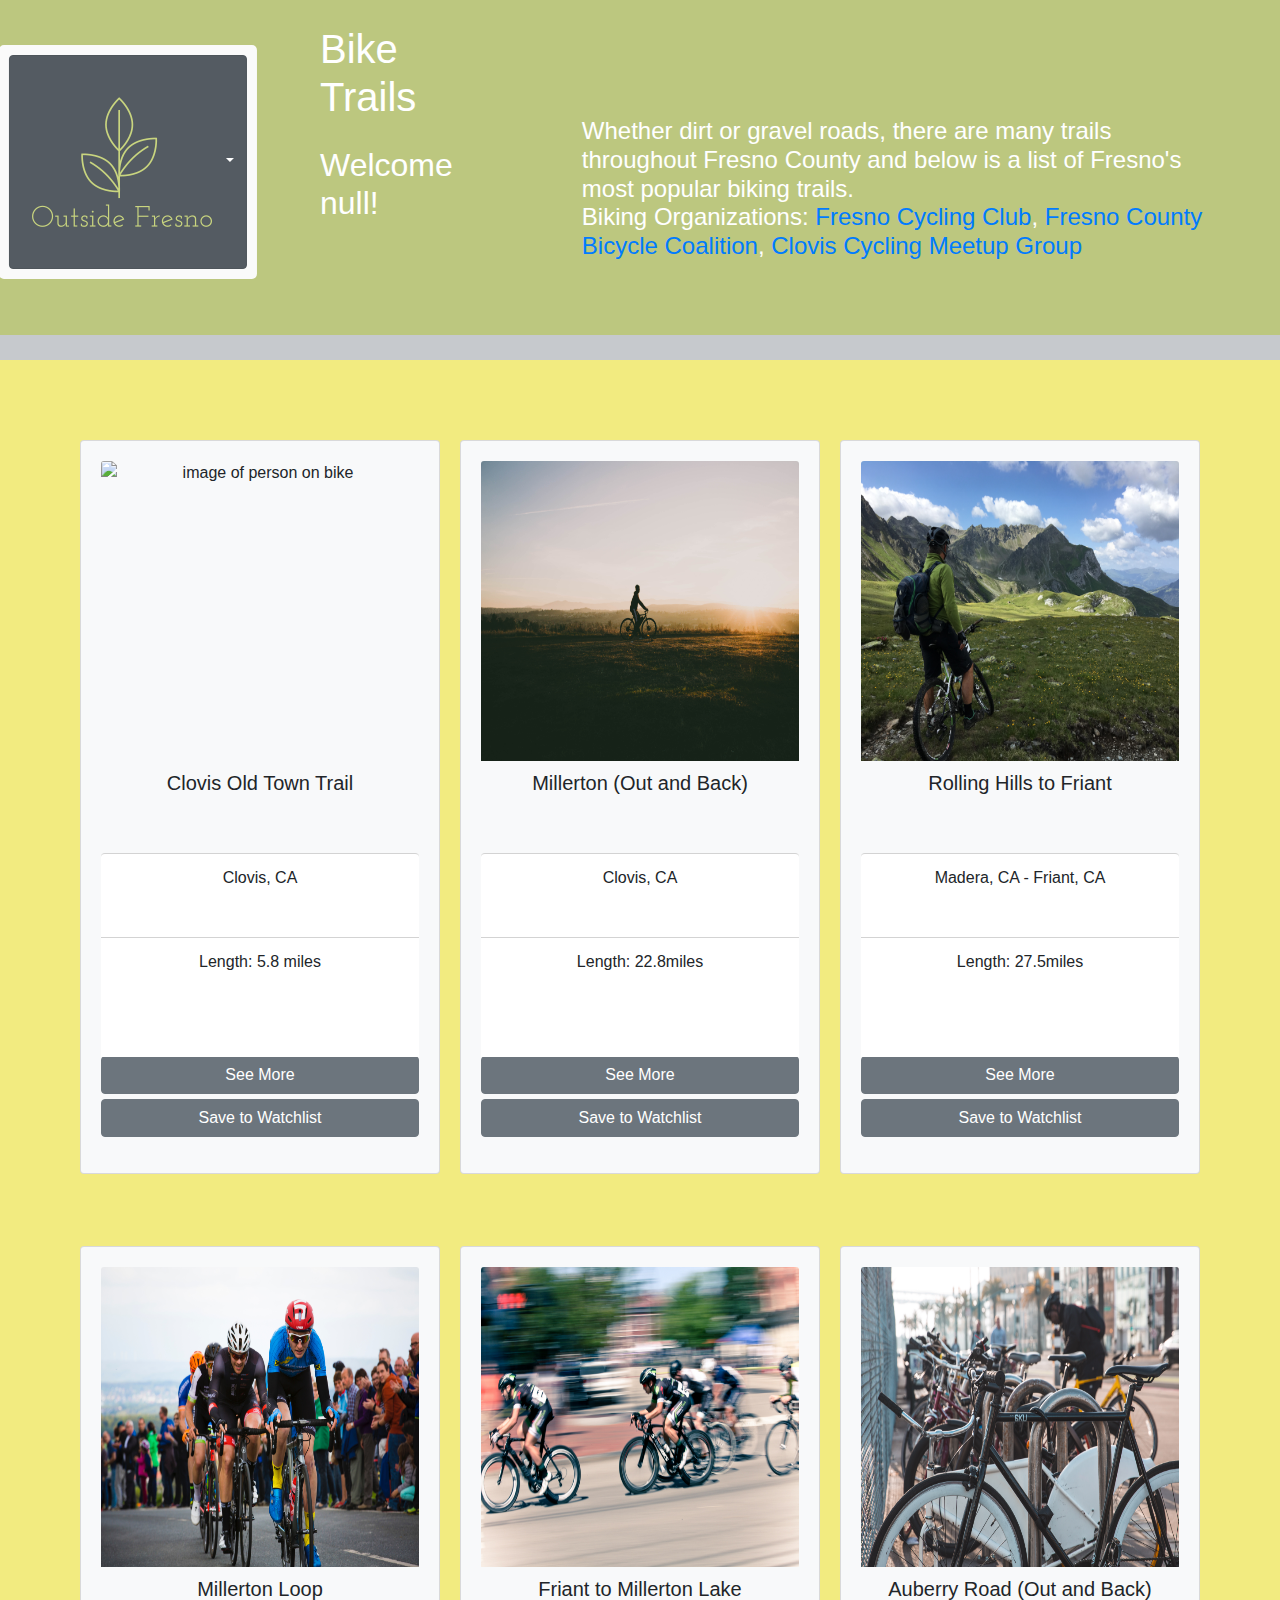
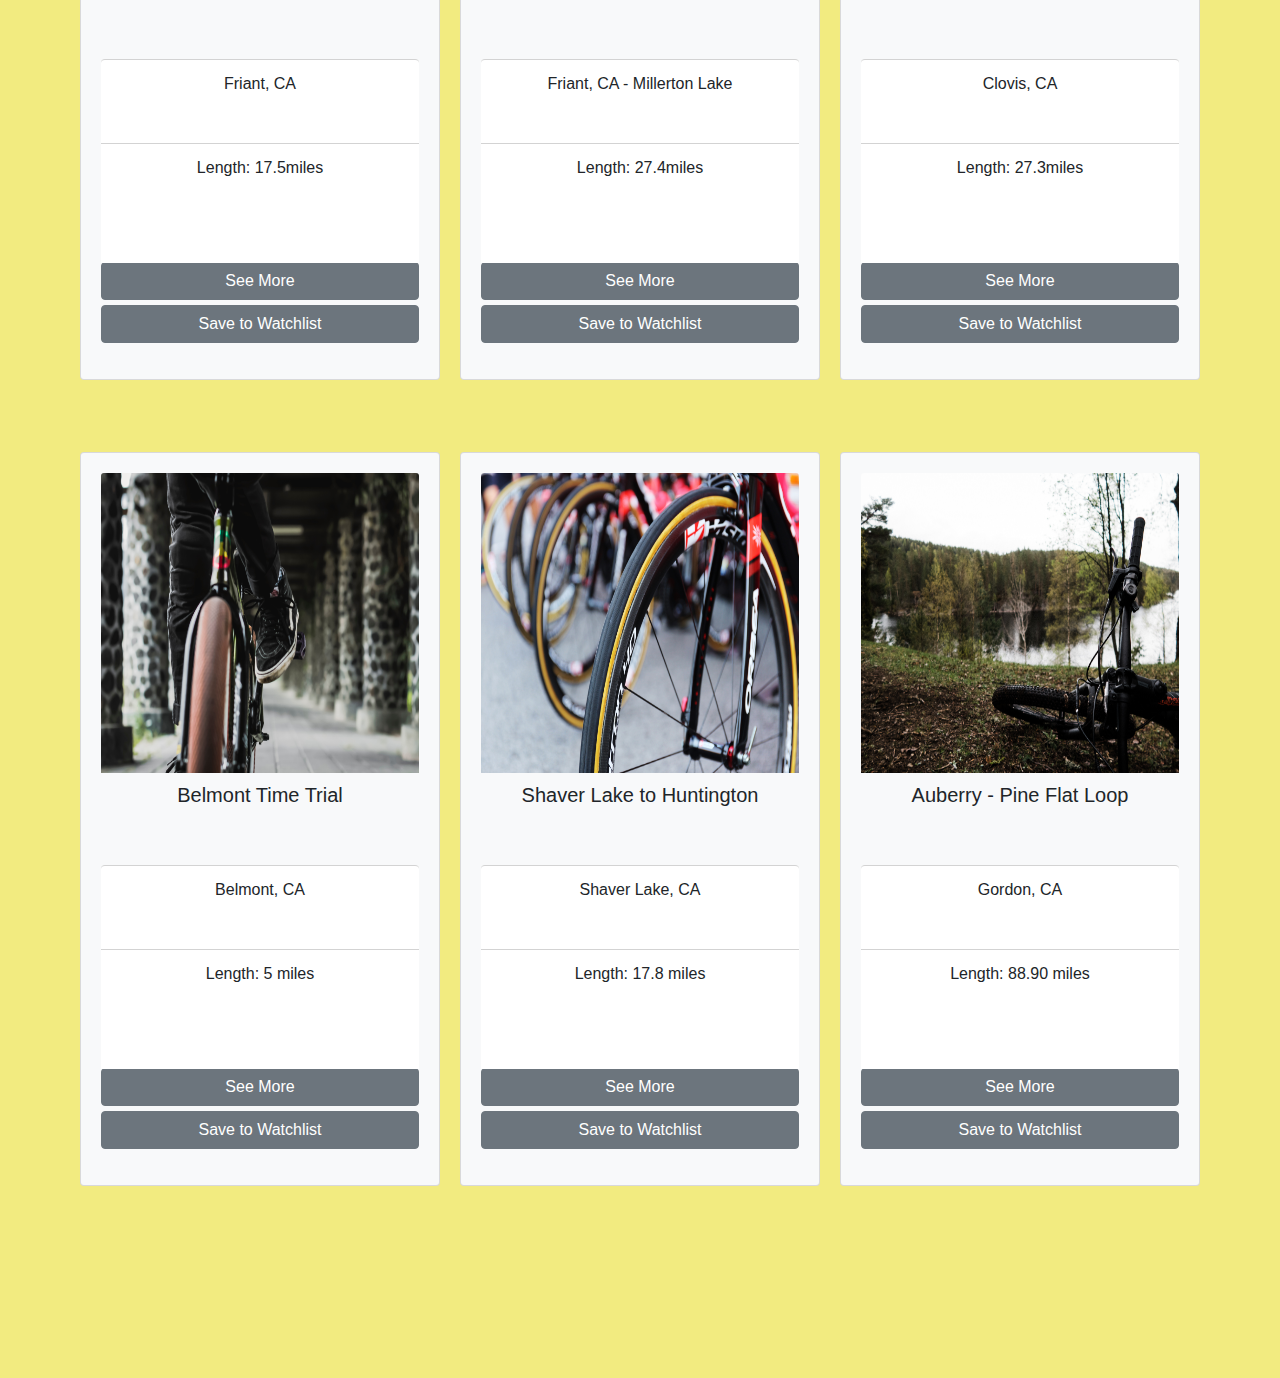
==== biking.html @ 77f6e18d "created save buttons and working on js to toggle saved" ====
<!DOCTYPE html>
<html lang="en">

<head>
    <meta charset="UTF-8">
    <meta name="viewport" content="width=device-width, initial-scale=1.0">
    <meta http-equiv="X-UA-Compatible" content="ie=edge">
    <link rel="stylesheet" href="https://stackpath.bootstrapcdn.com/bootstrap/4.3.1/css/bootstrap.min.css"
        integrity="sha384-ggOyR0iXCbMQv3Xipma34MD+dH/1fQ784/j6cY/iJTQUOhcWr7x9JvoRxT2MZw1T" crossorigin="anonymous">
    <link rel="stylesheet" href="css/biking.css">
    <link rel="stylesheet" href="js/biking.js">
    <script src="https://kit.fontawesome.com/888ccafea8.js"></script>
    <link rel="shortcut icon" href="img/favicon.ico" type="image/x-icon">

    <title>Bike Trails</title>
</head>

<body>

    <!-- START HEADER -->
    <header class="heading">
        <nav class="dropdown show">
            <a class="btn btn-secondary dropdown-toggle" onclick="openNav()" href="#" role="button"
                id="dropdownMenuLink" data-toggle="dropdown" aria-haspopup="true" aria-expanded="false"><img
                    src="img/logo.png" alt="logo"></a>
            <div class="dropdown-menu" aria-labelledby="dropdownMenuLink" class="overflow-auto">

                <!-- the following content is inside the dropdown menu,and will only show when the dropdown is open -->
                <div class="weather-container">
                    <!--this container holds the current weather api data-->
                    <h5>Current Weather</h5>
                    <img id="icon" alt="">
                    <p id="temp"></p>
                    <p id="weather"></p>
                </div>
                <a href="javascript:void(0)" id="close" class="closebtn" onclick="closeNav()">&times;</a>
                <a class="dropdown-item" href="index.html" target="_blank"><img src="img/home.png"></a>
                <a class="dropdown-item" href="biking.html" target="_blank"><img src="img/bike.png"></a>
                <a class="dropdown-item" href="hiking.html" target="_blank"><img src="img/hiking.png"></a>
                <a class="dropdown-item" href="parks.html" target="_blank"><img src="img/park.png"></a>
                <a class="dropdown-item" href="events.html" target="_blank"><img src="img/event.png"></a>
                <!--this iframe is the current fresno aqi-->
                <iframe class="air"
                    src="http://epa.gov/cgi-bin/schoolflagwidgetcurrentforecast.cgi?z=93728&n=OUTSIDE FRESNO"></iframe>
            </div>
            <!--end of dropdwon content-->
        </nav>
        <!--this holds the return from the user iput 'name' and a <p> introducing the page-->
        <div class="header_info">
            <h1>Bike Trails</h1>
            <h2 id="test"></h2>
        </div>
        <h4 class="blurb">Whether dirt or gravel roads, there are many trails throughout Fresno County and below is a
            list of Fresno's most popular biking trails.<br>
            Biking Organizations: <a href="https://www.fresnocycling.com/">Fresno Cycling Club</a>, <a
                href="https://fresnobike.org/about">Fresno County Bicycle Coalition</a>, <a
                href="https://www.meetup.com/clovis-cycle-paths/">Clovis Cycling Meetup Group</a></p>
        </h4>

    </header>


    <!-- CYCLING TRAILS -->

    <!-- COLUMN 1 -->
    <div id="main">
        <div class="card-columns">

            <div class="card bg-light">
                <div class="card-body text-center">
                    <img class="card-img-top img-fluid mx-auto d-block" src="img/biking1.jpg"
                        alt="image of person on bike">
                    <h5 class="card-title bike-title">Clovis Old Town Trail</h5>
                    <ul>
                        <li class="list-group-item">Clovis, CA</li>
                        <li class="list-group-item desc">Length: 5.8 miles</li>
                        <a href="https://www.traillink.com/trail/clovis-old-town-trail/" class="btn btn-secondary"
                            target="_blank">See More</a>
                        <a id="save" class="btn btn-secondary watch-list" target="_blank" style="color:white">Save to
                            Watchlist</a>
                    </ul>
                </div>
            </div>

            <div class="card bg-light">
                <div class="card-body text-center">
                    <img class="card-img-top img-fluid mx-auto d-block" src="img/biking2.jpg"
                        alt="image of person on bike">
                    <h5 class="card-title bike-title">Millerton (Out and Back)</h5>
                    <ul>
                        <li class="list-group-item">Clovis, CA</li>
                        <li class="list-group-item desc">Length: 22.8miles </li>
                        <a href="https://www.strava.com/local/us/fresno/cycling/routes/1392" class="btn btn-secondary"
                            target="_blank">See More</a>
                        <a id="save" class="btn btn-secondary watch-list" target="_blank" style="color:white">Save to
                            Watchlist</a>
                    </ul>
                </div>
            </div>

            <div class="card bg-light">
                <div class="card-body text-center">
                    <img class="card-img-top img-fluid mx-auto d-block" src="img/biking3.jpg"
                        alt="image of person on bike">
                    <h5 class="card-title bike-title">Rolling Hills to Friant</h5>
                    <ul>
                        <li class="list-group-item">Madera, CA - Friant, CA</li>
                        <li class="list-group-item desc">Length: 27.5miles </li>
                        <a href="https://www.strava.com/local/us/fresno/cycling/routes/1393" class="btn btn-secondary"
                            target="_blank">See More</a>
                        <a id="save" class="btn btn-secondary watch-list" target="_blank" style="color:white">Save to
                            Watchlist</a>
                    </ul>
                </div>
            </div>
        </div>

        <!-- COLUMN 2 -->
        <div class="card-columns">
            <div class="card bg-light">
                <div class="card-body text-center">
                    <img class="card-img-top img-fluid mx-auto d-block" src="img/biking4.jpg"
                        alt="image of person on bike">
                    <h5 class="card-title bike-title">Millerton Loop</h5>
                    <ul>
                        <li class="list-group-item">Friant, CA</li>
                        <li class="list-group-item desc">Length: 17.5miles </li>
                        <a href="https://www.strava.com/local/us/fresno/cycling/routes/1399" class="btn btn-secondary"
                            target="_blank">See More</a>
                        <a id="save" class="btn btn-secondary watch-list" target="_blank" style="color:white">Save to
                            Watchlist</a>
                    </ul>
                </div>
            </div>

            <div class="card bg-light">
                <div class="card-body text-center">
                    <img class="card-img-top img-fluid mx-auto d-block" src="img/biking5.jpg"
                        alt="image of person on bike">
                    <h5 class="card-title bike-title">Friant to Millerton Lake</h5>
                    <ul>
                        <li class="list-group-item">Friant, CA - Millerton Lake</li>
                        <li class="list-group-item desc">Length: 27.4miles </li>
                        <a href="https://www.strava.com/local/us/fresno/cycling/routes/1397" class="btn btn-secondary"
                            target="_blank">See More</a>
                        <a id="save" class="btn btn-secondary watch-list" target="_blank" style="color:white">Save to
                            Watchlist</a>
                    </ul>
                </div>
            </div>

            <div class="card bg-light">
                <div class="card-body text-center">
                    <img class="card-img-top img-fluid mx-auto d-block" src="img/biking6.jpg"
                        alt="image of person on bike">
                    <h5 class="card-title bike-title">Auberry Road (Out and Back)</h5>
                    <ul>
                        <li class="list-group-item">Clovis, CA</li>
                        <li class="list-group-item desc">Length: 27.3miles </li>
                        <a href="https://www.strava.com/local/us/fresno/cycling/routes/1398" class="btn btn-secondary"
                            target="_blank">See More</a>
                        <a id="save" class="btn btn-secondary watch-list" target="_blank" style="color:white">Save to
                            Watchlist</a>
                    </ul>
                </div>
            </div>
        </div>

        <!-- COLUMN 3 -->

        <div class="card-columns">

            <div class="card bg-light">
                <div class="card-body text-center">
                    <img class="card-img-top img-fluid mx-auto d-block" src="img/biking7.jpg"
                        alt="image of person on bike">
                    <h5 class="card-title bike-title">Belmont Time Trial</h5>
                    <ul>
                        <li class="list-group-item">Belmont, CA</li>
                        <li class="list-group-item desc">Length: 5 miles </li>
                        <a href="https://www.google.com/maps/d/viewer?ie=UTF8&hl=en&msa=0&z=14&mid=19KsDtEr7wdziUD19oetkbsbTmuk&ll=36.751280517240204%2C-119.51131350000003"
                            class="btn btn-secondary" target="_blank">See More</a>
                        <a id="save" class="btn btn-secondary watch-list" target="_blank" style="color:white">Save to
                            Watchlist</a>
                    </ul>
                </div>
            </div>

            <div class="card bg-light">
                <div class="card-body text-center">
                    <img class="card-img-top img-fluid mx-auto d-block" src="img/biking9.jpg"
                        alt="image of person on bike">
                    <h5 class="card-title bike-title">Shaver Lake to Huntington</h5>
                    <ul>
                        <li class="list-group-item">Shaver Lake, CA</li>
                        <li class="list-group-item desc">Length: 17.8 miles </li>
                        <a href="https://www.google.com/maps/d/viewer?ie=UTF8&hl=en&msa=0&ll=37.204902%2C-119.23187300000001&spn=0.140826%2C0.417137&z=12&mid=1uuACGge5EYkTRTJjEmvNfmqD6xE"
                            class="btn btn-secondary" target="_blank">See More</a>
                        <a id="save" class="btn btn-secondary watch-list" target="_blank" style="color:white">Save to
                            Watchlist</a>
                    </ul>
                </div>
            </div>

            <div class="card bg-light">
                <div class="card-body text-center">
                    <img class="card-img-top img-fluid mx-auto d-block" src="img/biking10.jpg"
                        alt="image of person on bike">
                    <h5 class="card-title bike-title">Auberry - Pine Flat Loop</h5>
                    <ul>
                        <li class="list-group-item">Gordon, CA</li>
                        <li class="list-group-item desc">Length: 88.90 miles </li>
                        <a href="https://www.google.com/maps/d/viewer?msa=0&ll=36.94180946404267%2C-119.510651&spn=0.30184%2C0.834274&mid=1Zgk7zdqsbas1IVyRAAPoA7d3ApU&z=10"
                            class="btn btn-secondary" target="_blank">See More</a>
                        <a id="save" class="btn btn-secondary watch-list" target="_blank" style="color:white">Save to
                            Watchlist</a>
                    </ul>
                </div>
            </div>
        </div>
        </main>

        <!-- START OF FOOTER -->
        <footer>
            <div class="social-media">
                <a href="https://www.facebook.com" target="_blank"><i class="fab fa-facebook-square fa-3x"></i>
                    <span class="hidden-xs"></span></a>

                <a href="https://www.twitter.com" target="_blank"><i class="fab fa-twitter fa-3x"></i>
                    <span class="hidden-xs"></span></a>

                <a href="https://www.linkedin.com" target="_blank"><i class="fab fa-linkedin fa-3x"></i>
                    <span class="hidden-xs"></span></a>
            </div>
        </footer>

    </div>


    <!-- JAVASCRIPT -->
    <script src="https://code.jquery.com/jquery-3.3.1.slim.min.js"
        integrity="sha384-q8i/X+965DzO0rT7abK41JStQIAqVgRVzpbzo5smXKp4YfRvH+8abtTE1Pi6jizo"
        crossorigin="anonymous"></script>
    <script src="https://cdnjs.cloudflare.com/ajax/libs/popper.js/1.14.7/umd/popper.min.js"
        integrity="sha384-UO2eT0CpHqdSJQ6hJty5KVphtPhzWj9WO1clHTMGa3JDZwrnQq4sF86dIHNDz0W1"
        crossorigin="anonymous"></script>
    <script src="https://stackpath.bootstrapcdn.com/bootstrap/4.3.1/js/bootstrap.min.js"
        integrity="sha384-JjSmVgyd0p3pXB1rRibZUAYoIIy6OrQ6VrjIEaFf/nJGzIxFDsf4x0xIM+B07jRM"
        crossorigin="anonymous"></script>
    <script src="js/biking.js"></script>
</body>

</html>

<!-- OLD NAV -->

<!-- 

    <header>
        <nav class="dropdown">
          <a class="btn btn-secondary dropdown-toggle" onclick="openNav()" href="#" role="button" id="dropdownMenuLink"
            data-toggle="dropdown" aria-haspopup="true" aria-expanded="false"><img src="img/logo.png" alt="logo"></a>
          <div class="dropdown-menu" aria-labelledby="dropdownMenuLink" class="overflow-auto">
    
             the following content is inside the dropdown menu,and will only show when the dropdown is open
            <div class="weather-container">

              <h5>Current Weather</h5>
              <img id="icon" alt="">
              <p id="temp"></p>
              <p id="weather"></p>
            </div>
            <a href="javascript:void(0)" id="close" class="closebtn" onclick="closeNav()">&times;</a>
            <a class="dropdown-item" href="index.html" target="_blank"><img src="img/home.png"></a>
            <a class="dropdown-item" href="biking.html" target="_blank"><img src="img/bike.png"></a>
            <a class="dropdown-item" href="hiking.html" target="_blank"><img src="img/hiking.png"></a>
            <a class="dropdown-item" href="parks.html" target="_blank"><img src="img/park.png"></a>
            <a class="dropdown-item" href="events.html" target="_blank"><img src="img/event.png"></a>

            <iframe class="air"
              src="http://epa.gov/cgi-bin/schoolflagwidgetcurrentforecast.cgi?z=93728&n=OUTSIDE FRESNO"></iframe>
          </div>
        </nav>

        <div class="intro">
            <h1 class="intro-title">Biking Trails</h1><br>
            <h2 id="test"></h2>
            <p class="intro-description">Whether dirt or gravel roads, there are many trails throughout Fresno County and below is a list of Fresno's most popular biking trails.<br>
                Biking Organizations: <a href="https://www.fresnocycling.com/">Fresno Cycling Club</a>, <a
                    href="https://fresnobike.org/about">Fresno County Bicycle Coalition</a>, <a
                    href="https://www.meetup.com/clovis-cycle-paths/">Clovis Cycling Meetup Group</a></p>
        </div> 
    </header>
---- css/biking.css ----
*{
	margin: 0;
	padding: 0;
}

body {
	background-color: #F2EB80;
	width: 100vw;
	height: 100vh;
}

.heading {
	display: flex;
	background-color: #C9D57F;
	border-bottom: 25px solid #c6c9cd;
	width: 100vw;
	height: 40%;
	padding: 0px;
	margin-right: 0;
	margin-left: 0;
	justify-content: space-around;
	border-bottom: 25px solid #C6C9CD;
	background-color: #BCC77F;
}

.logo {
	background-color: grey;
}

.dropdown {
	position: absolute;
	top: 18%;
    left: 10%;
	transform: translate(-50%, -50%);
	-ms-transform: translate(-50%, -50%);
	background-color: #fafafa;
	color: #fafafa;
	font-size: 16px;
	padding: 10px;
	border: none;
	cursor: pointer;
	border-radius: 5px;
}

.dropdown-menu {
	background-color: #fafafa;
	min-width: 15rem;
	top: 125%!important;
}

  .closebtn {
	position: absolute;
	top: 0;
	right: 25px;
	
	font-size: 36px;
	margin-left: 5px 0 5px 50px;
	color: darkgray;
  }

.weather-container {
	text-align: center;
	background-color: lightgrey;
	padding: 45px;
	margin: 45px;
    border: 2px solid grey;
}

.air {
	height: 335px;
	width:95%;
	border: none;
	overflow: auto;
}

iframe {
	width: 200px;
	margin: 0px 0px 20px 20px;
}

.dropdown-item{
  color:#fafafa;
  padding-bottom: 45px;
  text-align: center;
}

.dropdown-item:hover {
	color: yellowgreen;
}

a:hover{
	color: yellowgreen;
}

a:active { 
	background-color: yellowgreen;
  }

.header_info {
	display: flex;
	flex-direction: column;
}

h1 {
	margin: 25px 0 0 320px;
	color: white;
	font-family: Arial, Helvetica, sans-serif;
}

#test {
	margin-left: 320px;
	padding-top: 25px;
	color: white;
	font-family: 'Trebuchet MS', 'Lucida Sans Unicode', 'Lucida Grande', 'Lucida Sans', Arial, sans-serif;
}

.blurb {
	align-self: flex-end;
	width: 800px;
	padding: 50px;
	margin-left: 50px;
	color: white;
}

/* END OF NAV */

/* CARD CONTENT */

#main {
	transition: margin-left .5s; /* If you want a transition effect */
	padding: 20px;
}
 
  /* Style cards */
 .card-columns{
	margin: 60px;
 }
 
 .card:hover{
	box-shadow: 5px 10px 18px #4d4d4d;
  }
 
 .card-img-top{
	height: 300px;
	margin: auto;
 }
 
 .card-title {
	height: 80px;
	padding-top: 10px;
 }

 .list-group-item {
	 height: 85px;
 }
 
 .list-group-item {
	height: 85px;
 }
 
.btn-secondary {
	width: 100%;
}

.watch-list {
	margin-top: 5px;
	color: white;
}

.list-group-item {
	border: none;
    border-top: 1px solid lightgray;
}

/* FOOTER */

footer {
  width: 100%;
  height: 100px;
  margin-right: 0;
  margin-left: 0;
}

.social-media {
  margin-left: 45%;
}

.fab {
  color: #6C757D;
}
@media screen and (max-width: 600px) {
  body{
    width: 161vw;
  }
  
  .column {
    width: 100%;
  }
  
  .valley{
    width: 100%;
  }
}

 /* mobile */

 @media (min-width: 500px) {
	.card-columns {
	column-count: 2;
	}

	.card-img-top{
		height: 100px;
		margin: auto;
	 }

	.desc {
		 height: 120px;
	 }
	}

 @media screen and (min-width: 701px) {
 
	.body{
		width: 161vw;
	}
 
	.column {
		width: 100%;
	  }

	  .card-columns {
		  column-count: 3;
	  }
	  .card-img-top{
		height: 300px;
		margin: auto;
	 }
 }
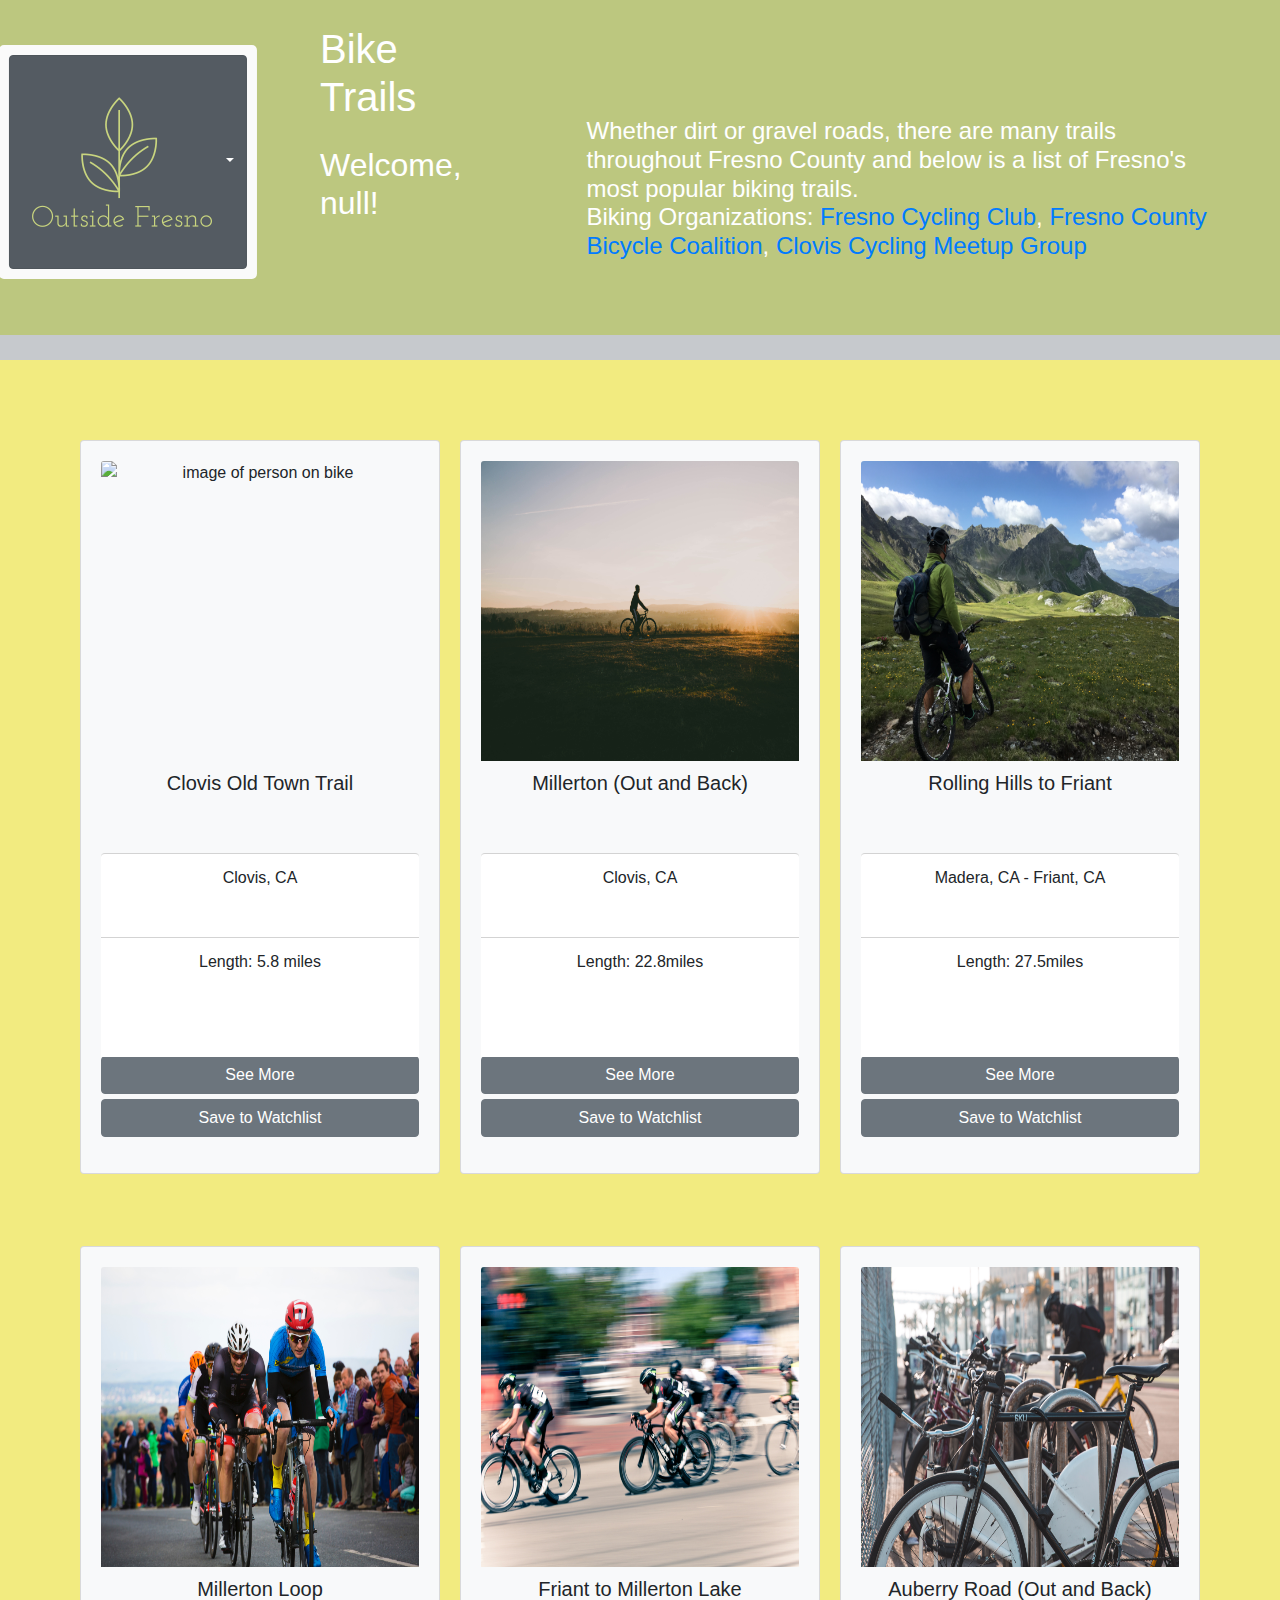
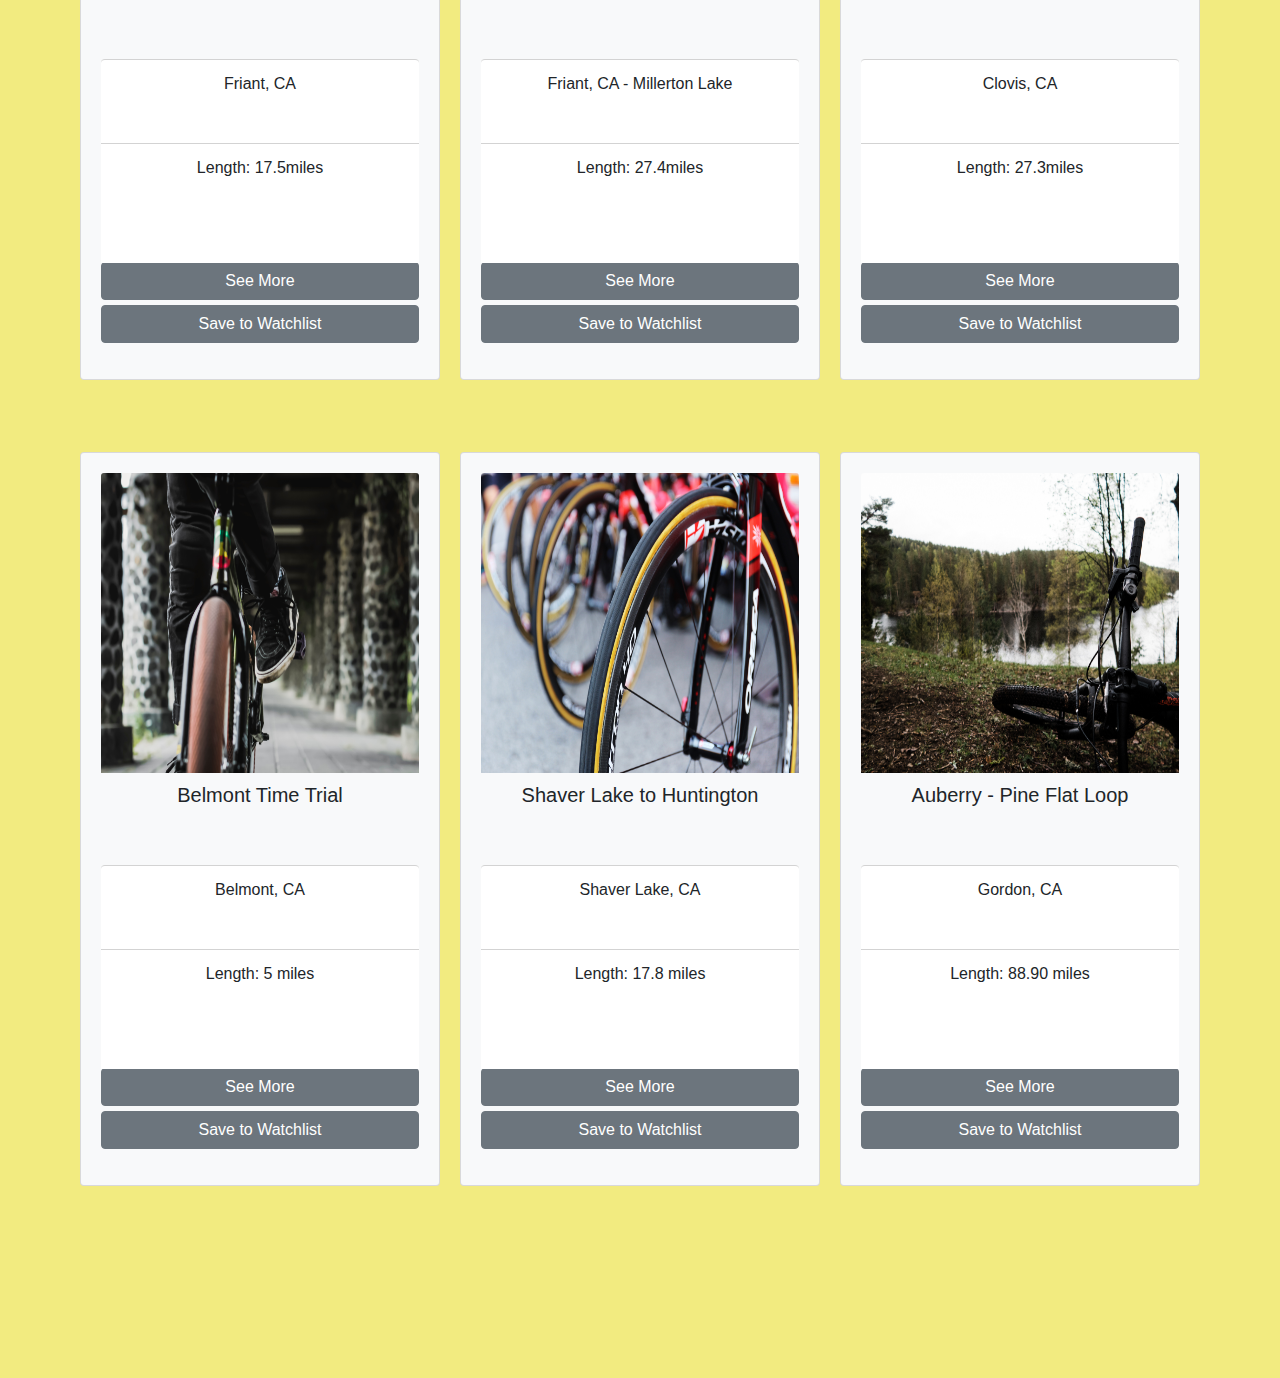
==== commit 6dd982e2: "biking menu toggle off" ====
--- a/biking.html
+++ b/biking.html
@@ -21,9 +21,9 @@
     <header class="heading">
         <nav class="dropdown show">
             <a class="btn btn-secondary dropdown-toggle" onclick="openNav()" href="#" role="button"
-                id="dropdownMenuLink" data-toggle="dropdown" aria-haspopup="true" aria-expanded="false"><img
+                id="dropdownMenuLink" aria-haspopup="true" aria-expanded="false"><img
                     src="img/logo.png" alt="logo"></a>
-            <div class="dropdown-menu" aria-labelledby="dropdownMenuLink" class="overflow-auto">
+            <div id="menu" class="dropdown-menu" aria-labelledby="dropdownMenuLink" class="overflow-auto">
 
                 <!-- the following content is inside the dropdown menu,and will only show when the dropdown is open -->
                 <div class="weather-container">
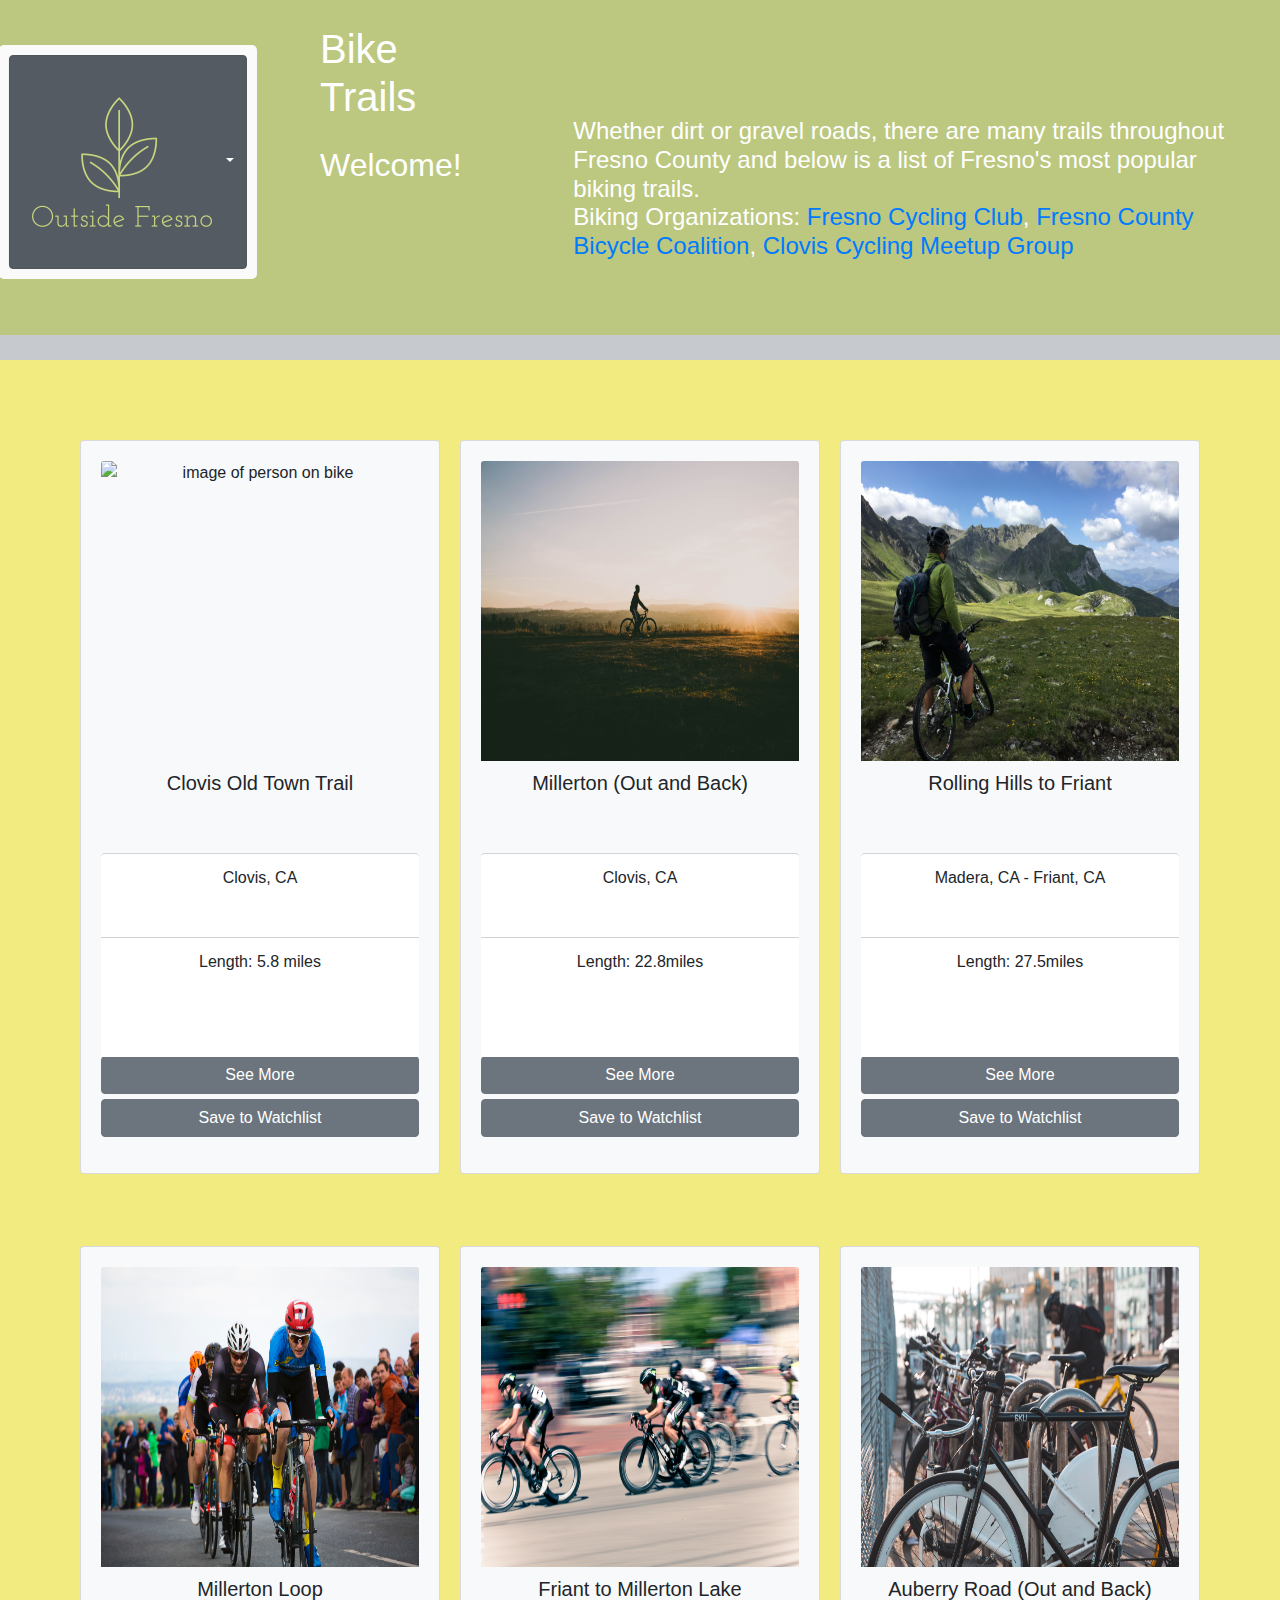
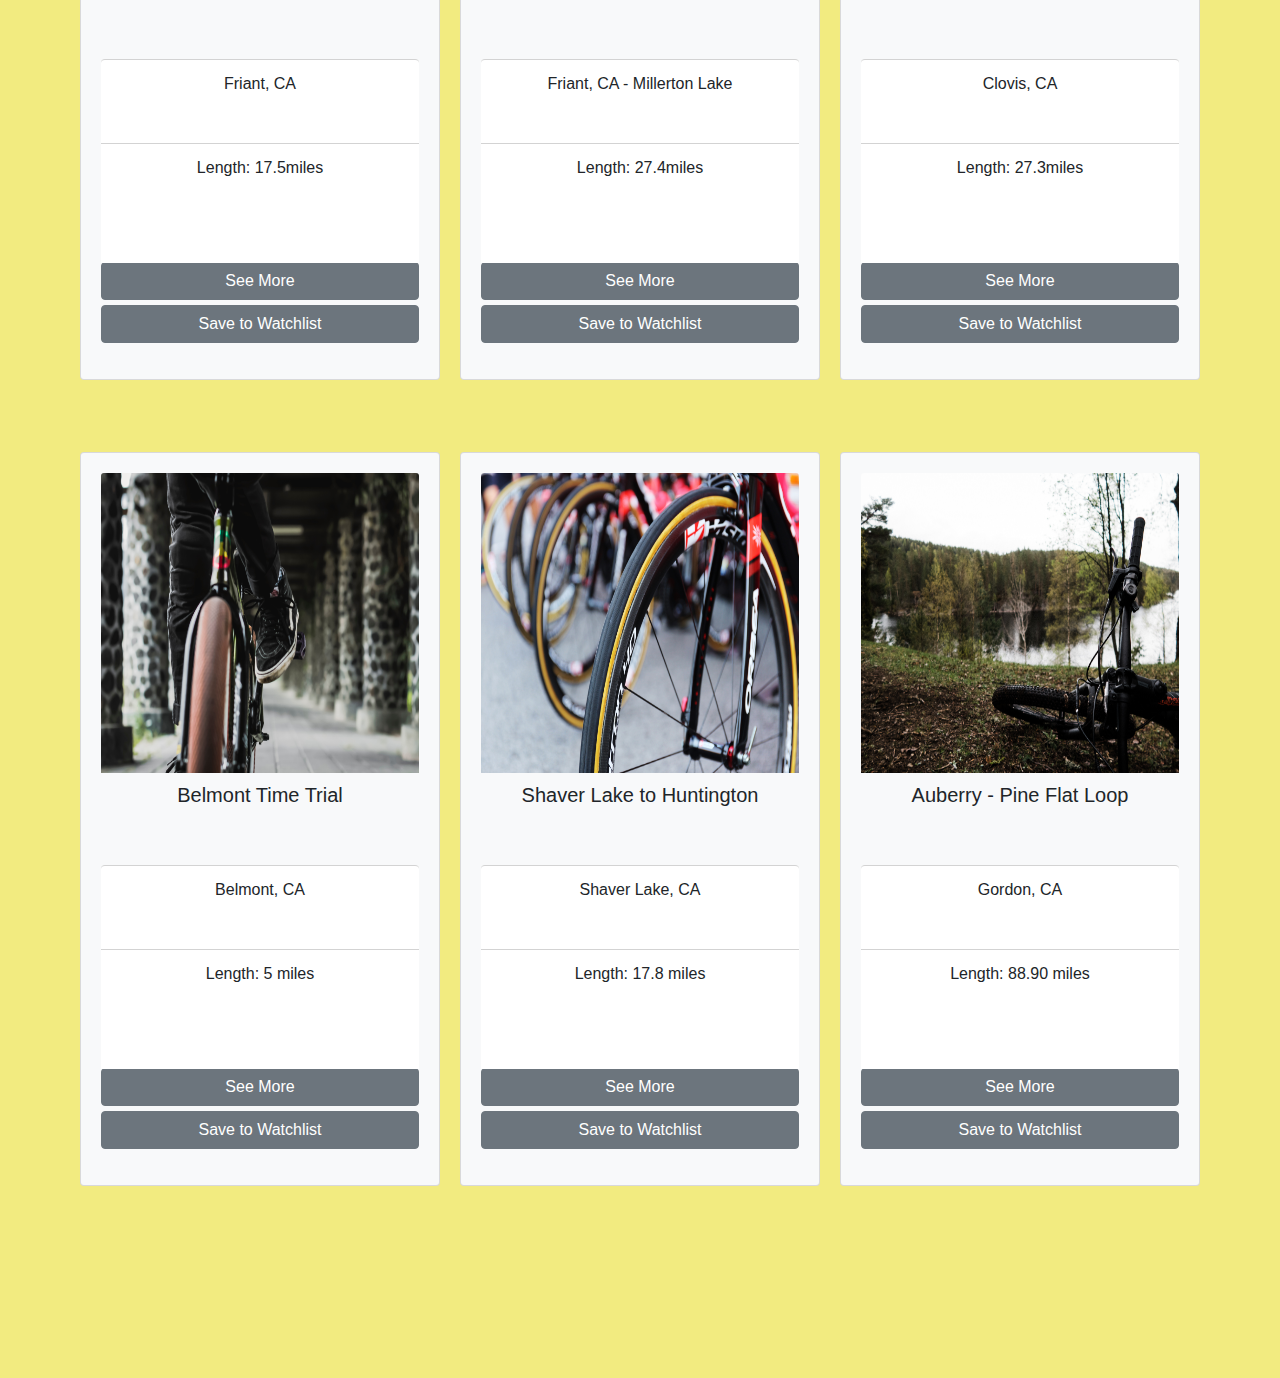
==== commit 9d20868b: "Merge branch 'develop' into biking" ====
--- a/biking.html
+++ b/biking.html
@@ -39,6 +39,7 @@
                 <a class="dropdown-item" href="hiking.html" target="_blank"><img src="img/hiking.png"></a>
                 <a class="dropdown-item" href="parks.html" target="_blank"><img src="img/park.png"></a>
                 <a class="dropdown-item" href="events.html" target="_blank"><img src="img/event.png"></a>
+                <a class="dropdown-item" href="recipes.html" target="_blank"><img src="img/apple.png"></a>
                 <!--this iframe is the current fresno aqi-->
                 <iframe class="air"
                     src="http://epa.gov/cgi-bin/schoolflagwidgetcurrentforecast.cgi?z=93728&n=OUTSIDE FRESNO"></iframe>
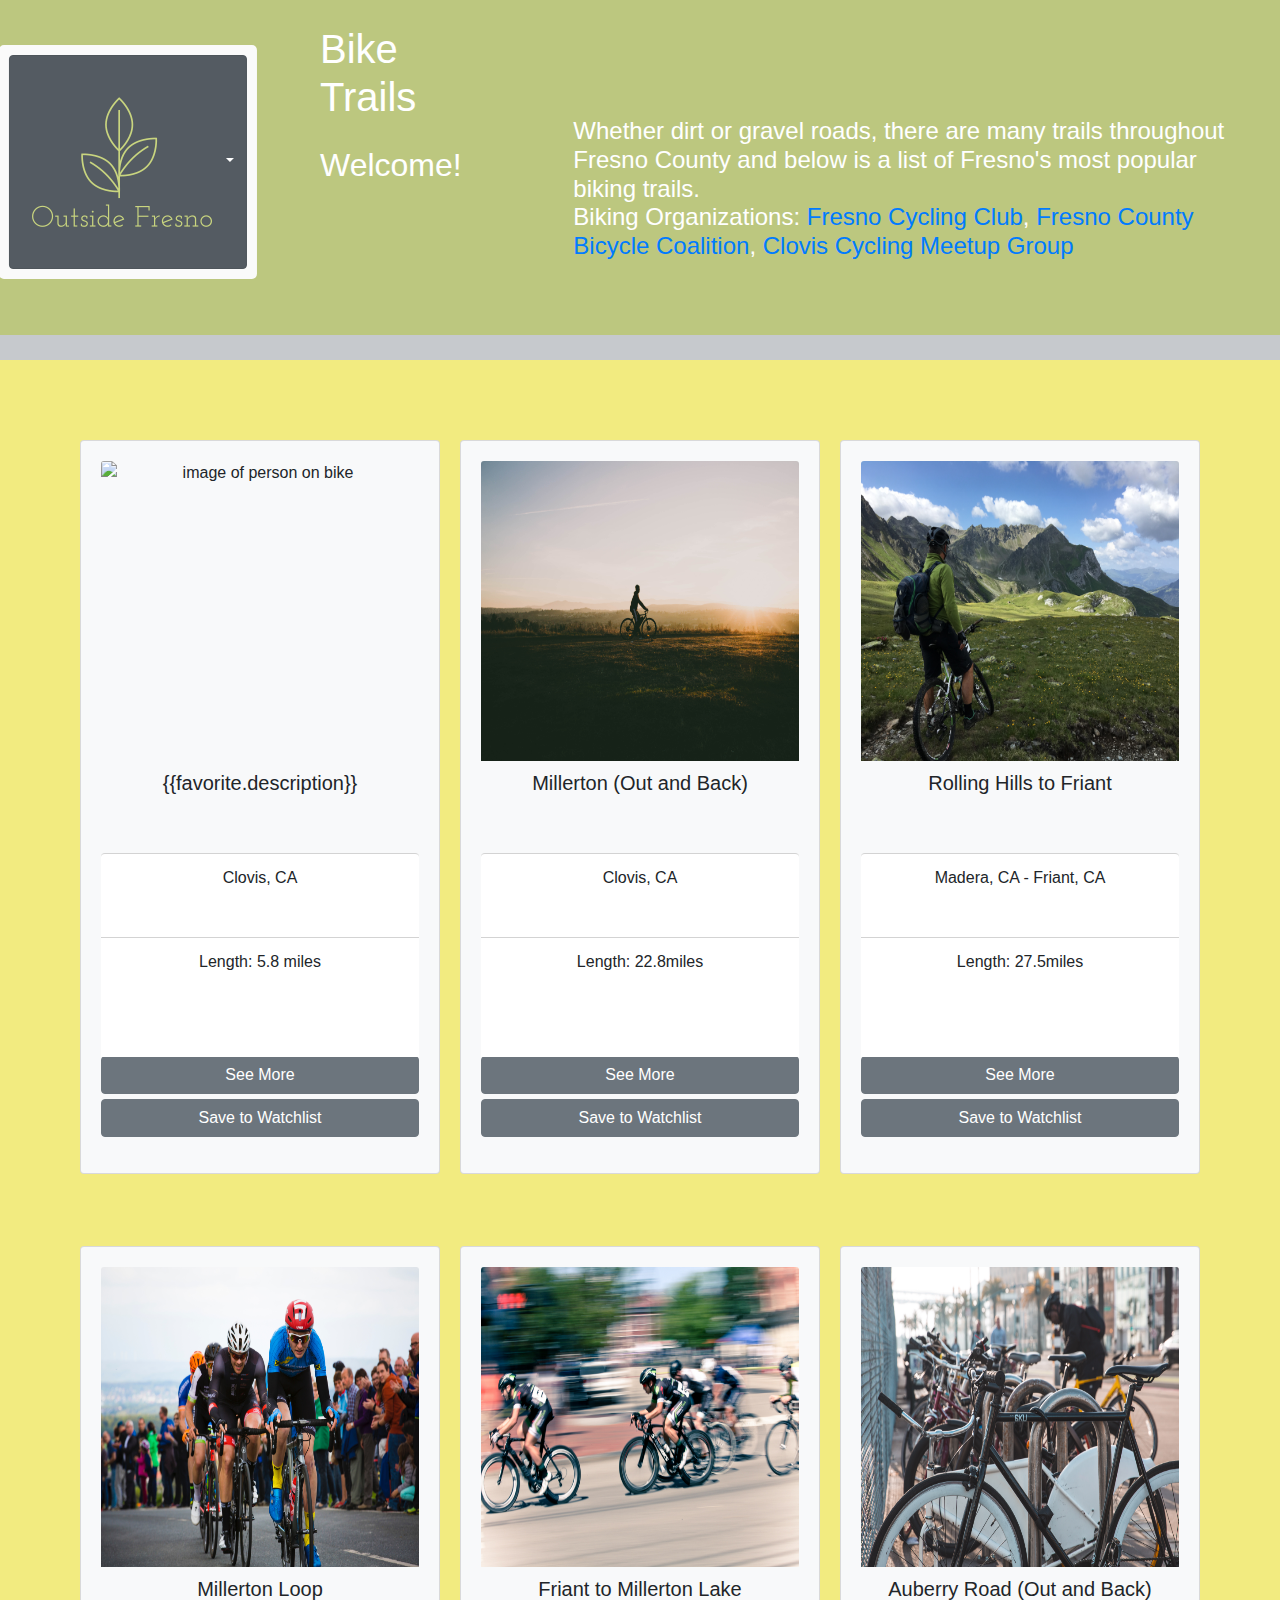
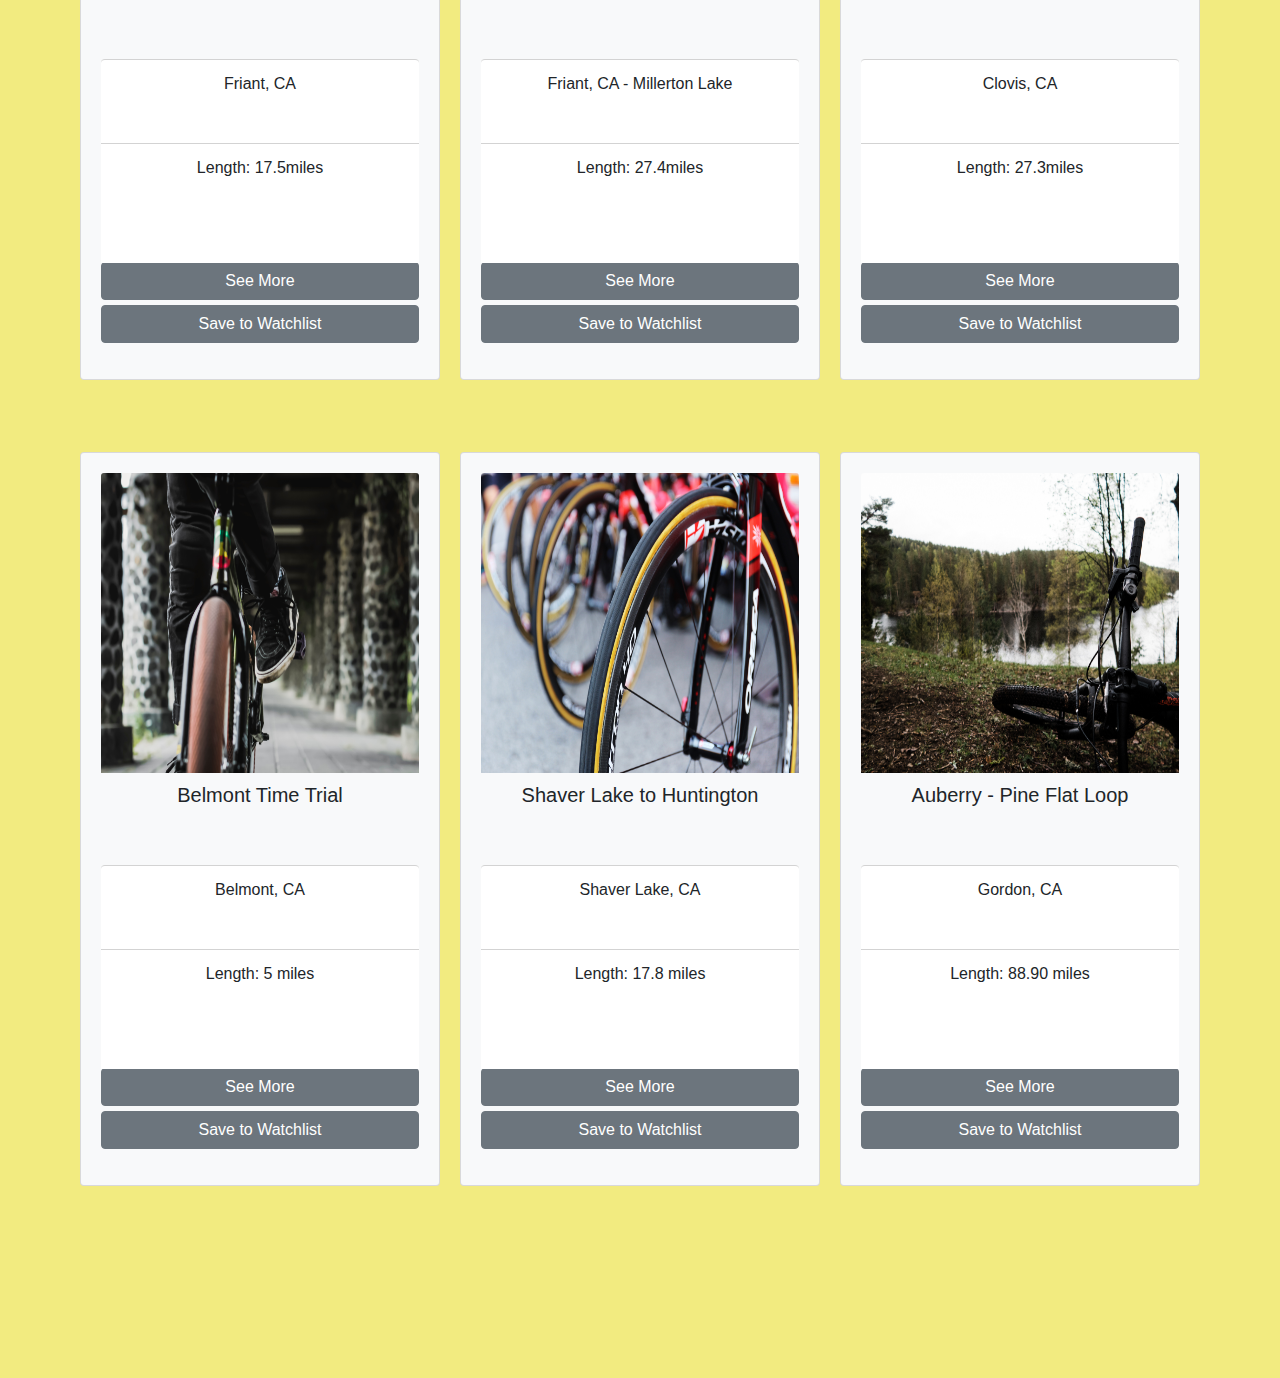
==== commit 49e48a51: "working on backend" ====
--- a/biking.html
+++ b/biking.html
@@ -21,9 +21,9 @@
     <header class="heading">
         <nav class="dropdown show">
             <a class="btn btn-secondary dropdown-toggle" onclick="openNav()" href="#" role="button"
-                id="dropdownMenuLink" aria-haspopup="true" aria-expanded="false"><img
+                id="dropdownMenuLink" data-toggle="dropdown" aria-haspopup="true" aria-expanded="false"><img
                     src="img/logo.png" alt="logo"></a>
-            <div id="menu" class="dropdown-menu" aria-labelledby="dropdownMenuLink" class="overflow-auto">
+            <div class="dropdown-menu" aria-labelledby="dropdownMenuLink" class="overflow-auto">
 
                 <!-- the following content is inside the dropdown menu,and will only show when the dropdown is open -->
                 <div class="weather-container">
@@ -39,7 +39,6 @@
                 <a class="dropdown-item" href="hiking.html" target="_blank"><img src="img/hiking.png"></a>
                 <a class="dropdown-item" href="parks.html" target="_blank"><img src="img/park.png"></a>
                 <a class="dropdown-item" href="events.html" target="_blank"><img src="img/event.png"></a>
-                <a class="dropdown-item" href="recipes.html" target="_blank"><img src="img/apple.png"></a>
                 <!--this iframe is the current fresno aqi-->
                 <iframe class="air"
                     src="http://epa.gov/cgi-bin/schoolflagwidgetcurrentforecast.cgi?z=93728&n=OUTSIDE FRESNO"></iframe>
@@ -67,21 +66,21 @@
     <div id="main">
         <div class="card-columns">
 
-            <div class="card bg-light">
-                <div class="card-body text-center">
-                    <img class="card-img-top img-fluid mx-auto d-block" src="img/biking1.jpg"
-                        alt="image of person on bike">
-                    <h5 class="card-title bike-title">Clovis Old Town Trail</h5>
-                    <ul>
-                        <li class="list-group-item">Clovis, CA</li>
-                        <li class="list-group-item desc">Length: 5.8 miles</li>
-                        <a href="https://www.traillink.com/trail/clovis-old-town-trail/" class="btn btn-secondary"
-                            target="_blank">See More</a>
-                        <a id="save" class="btn btn-secondary watch-list" target="_blank" style="color:white">Save to
-                            Watchlist</a>
-                    </ul>
-                </div>
-            </div>
+        <div class="card bg-light">
+            <div class="card-body text-center">
+                <img class="card-img-top img-fluid mx-auto d-block" src="img/biking1.jpg"
+                    alt="image of person on bike">
+                <h5 class="card-title bike-title">{{favorite.description}}</h5>
+                <ul>
+                    <li class="list-group-item">Clovis, CA</li>
+                    <li class="list-group-item desc">Length: 5.8 miles</li>
+                    <a href="https://www.traillink.com/trail/clovis-old-town-trail/" class="btn btn-secondary"
+                        target="_blank">See More</a>
+                    <a id="save" class="btn btn-secondary watch-list" target="_blank" style="color:white">Save to
+                        Watchlist</a>
+                </ul>
+            </div>
+        </div>
 
             <div class="card bg-light">
                 <div class="card-body text-center">
--- a/css/biking.css
+++ b/css/biking.css
@@ -1,3 +1,5 @@
+/* GLOBAL */
+
 *{
 	margin: 0;
 	padding: 0;
@@ -8,6 +10,8 @@
 	width: 100vw;
 	height: 100vh;
 }
+
+/* HEADER */
 
 .heading {
 	display: flex;
@@ -26,6 +30,8 @@
 .logo {
 	background-color: grey;
 }
+
+/* Drop Down */
 
 .dropdown {
 	position: absolute;
@@ -48,15 +54,14 @@
 	top: 125%!important;
 }
 
-  .closebtn {
+.closebtn {
 	position: absolute;
 	top: 0;
 	right: 25px;
-	
 	font-size: 36px;
 	margin-left: 5px 0 5px 50px;
 	color: darkgray;
-  }
+}
 
 .weather-container {
 	text-align: center;
@@ -94,7 +99,7 @@
 
 a:active { 
 	background-color: yellowgreen;
-  }
+}
 
 .header_info {
 	display: flex;
@@ -130,33 +135,32 @@
 	transition: margin-left .5s; /* If you want a transition effect */
 	padding: 20px;
 }
- 
-  /* Style cards */
- .card-columns{
+
+/* Style cards */
+
+.card-columns{
 	margin: 60px;
- }
- 
- .card:hover{
+}
+
+.card:hover{
 	box-shadow: 5px 10px 18px #4d4d4d;
-  }
- 
- .card-img-top{
+}
+
+.card-img-top{
 	height: 300px;
 	margin: auto;
- }
- 
- .card-title {
+}
+
+.card-title {
 	height: 80px;
 	padding-top: 10px;
- }
-
- .list-group-item {
-	 height: 85px;
- }
- 
- .list-group-item {
+}
+
+.list-group-item {
 	height: 85px;
- }
+	border: none;
+    border-top: 1px solid lightgray;
+}
  
 .btn-secondary {
 	width: 100%;
@@ -167,10 +171,6 @@
 	color: white;
 }
 
-.list-group-item {
-	border: none;
-    border-top: 1px solid lightgray;
-}
 
 /* FOOTER */
 
@@ -188,52 +188,74 @@
 .fab {
   color: #6C757D;
 }
-@media screen and (max-width: 600px) {
-  body{
-    width: 161vw;
-  }
-  
-  .column {
-    width: 100%;
-  }
-  
-  .valley{
-    width: 100%;
-  }
-}
+
+
+
 
  /* mobile */
-
- @media (min-width: 500px) {
+ 
+/* On smaller screens, where height is less than 450px, change the style of the sidenav (less padding and a smaller font size) */
+
+@media screen and (max-height: 450px) {
+	.sidebar {padding-top: 15px;}
+	.sidebar a {font-size: 18px;}
+}
+
+ @media screen and (max-width: 700px) {
 	.card-columns {
-	column-count: 2;
-	}
-
-	.card-img-top{
+	   column-count: 2;
+	}
+ }
+
+@media screen and (max-height: 450px) {
+	.sidebar {padding-top: 15px;}
+	.sidebar a {font-size: 18px;}
+}
+
+ @media screen and (max-width: 600px) {
+	 body {
+		 width: 161vw;
+		}
+		
+		.column {
+			width: 100%;
+		}
+		
+		.valley{
+			width: 100%;
+		}
+	}
+	
+@media (min-width: 500px) {
+	.card-columns {
+		column-count: 2;
+	}
+	
+	.card-img-top {
 		height: 100px;
 		margin: auto;
-	 }
-
+	}
+	
 	.desc {
-		 height: 120px;
-	 }
-	}
-
- @media screen and (min-width: 701px) {
- 
-	.body{
+		height: 120px;
+	}
+}
+
+@media screen and (min-width: 701px) {
+	.body {
 		width: 161vw;
 	}
- 
+	
 	.column {
 		width: 100%;
-	  }
-
-	  .card-columns {
-		  column-count: 3;
-	  }
-	  .card-img-top{
+	}
+	
+	.card-columns {
+		column-count: 3;
+	}
+	
+	.card-img-top {
 		height: 300px;
 		margin: auto;
-	 }
- }+	}
+}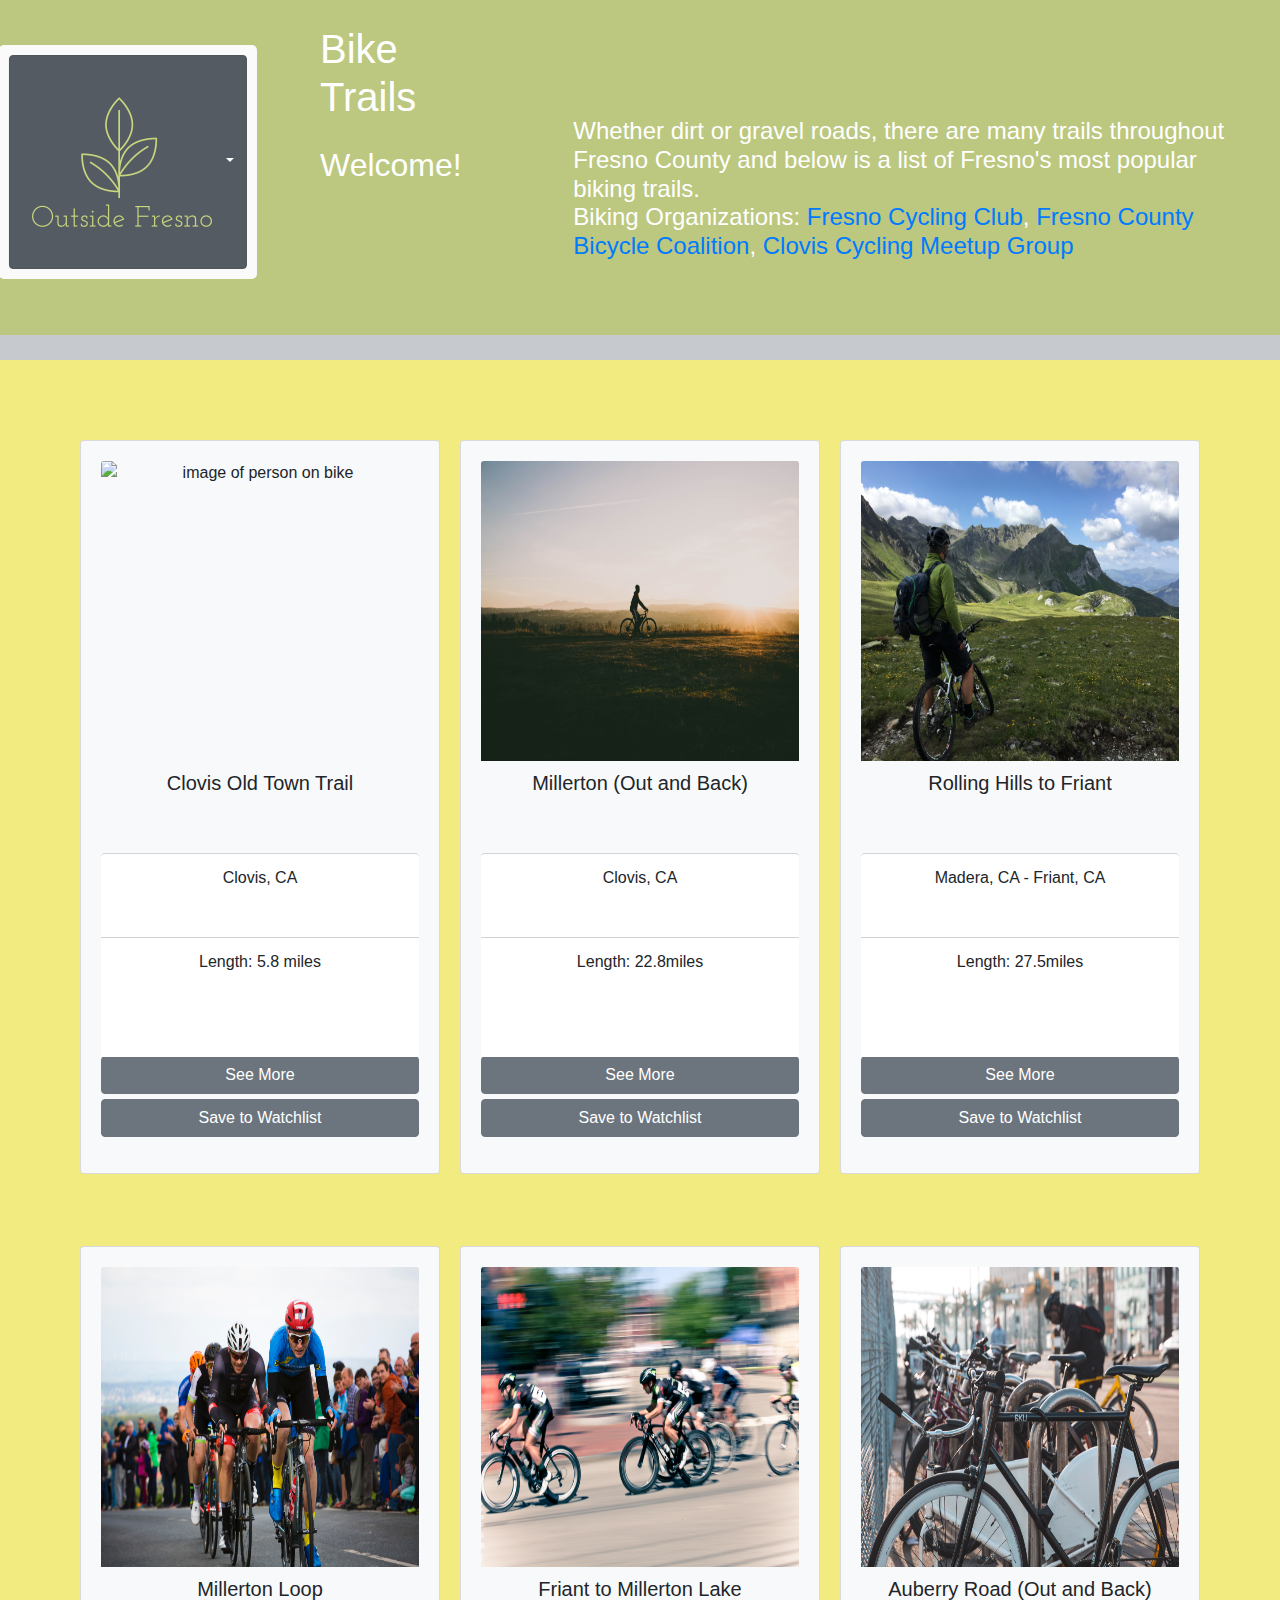
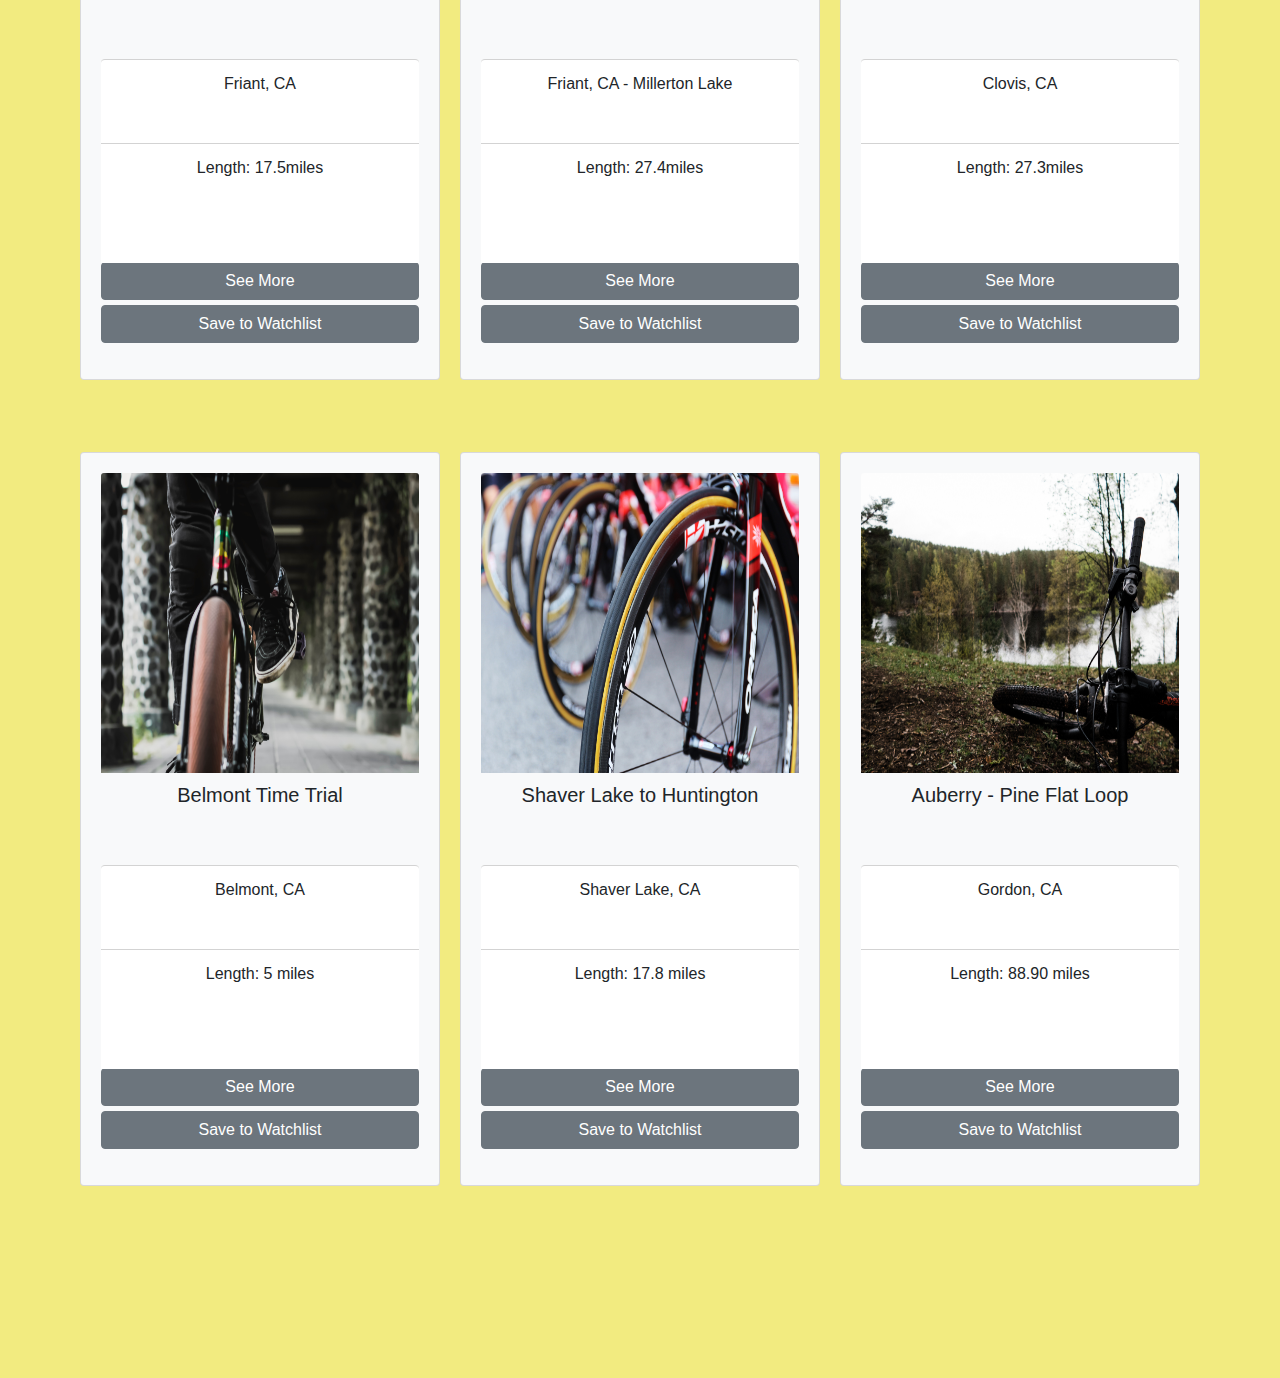
==== commit e3a2385d: "almost working favs" ====
--- a/biking.html
+++ b/biking.html
@@ -66,23 +66,23 @@
     <div id="main">
         <div class="card-columns">
 
-        <div class="card bg-light">
+        <div class="card bg-light"id="ot_trail">
             <div class="card-body text-center">
                 <img class="card-img-top img-fluid mx-auto d-block" src="img/biking1.jpg"
                     alt="image of person on bike">
-                <h5 class="card-title bike-title">{{favorite.description}}</h5>
+                <h5 class="card-title bike-title">Clovis Old Town Trail</h5>
                 <ul>
                     <li class="list-group-item">Clovis, CA</li>
                     <li class="list-group-item desc">Length: 5.8 miles</li>
                     <a href="https://www.traillink.com/trail/clovis-old-town-trail/" class="btn btn-secondary"
                         target="_blank">See More</a>
-                    <a id="save" class="btn btn-secondary watch-list" target="_blank" style="color:white">Save to
+                    <a id="save" class="btn btn-secondary watch-list" onclick="favorite(event)" target="_blank" style="color:white">Save to
                         Watchlist</a>
                 </ul>
             </div>
         </div>
 
-            <div class="card bg-light">
+            <div class="card bg-light" id="millerton">
                 <div class="card-body text-center">
                     <img class="card-img-top img-fluid mx-auto d-block" src="img/biking2.jpg"
                         alt="image of person on bike">
@@ -92,13 +92,13 @@
                         <li class="list-group-item desc">Length: 22.8miles </li>
                         <a href="https://www.strava.com/local/us/fresno/cycling/routes/1392" class="btn btn-secondary"
                             target="_blank">See More</a>
-                        <a id="save" class="btn btn-secondary watch-list" target="_blank" style="color:white">Save to
-                            Watchlist</a>
-                    </ul>
-                </div>
-            </div>
-
-            <div class="card bg-light">
+                        <a id="save" class="btn btn-secondary watch-list" onclick="favorite(event)" target="_blank" style="color:white">Save to
+                            Watchlist</a>
+                    </ul>
+                </div>
+            </div>
+
+            <div class="card bg-light" id="rolling_hills">
                 <div class="card-body text-center">
                     <img class="card-img-top img-fluid mx-auto d-block" src="img/biking3.jpg"
                         alt="image of person on bike">
@@ -108,7 +108,7 @@
                         <li class="list-group-item desc">Length: 27.5miles </li>
                         <a href="https://www.strava.com/local/us/fresno/cycling/routes/1393" class="btn btn-secondary"
                             target="_blank">See More</a>
-                        <a id="save" class="btn btn-secondary watch-list" target="_blank" style="color:white">Save to
+                        <a id="save" class="btn btn-secondary watch-list" onclick="favorite(event)" target="_blank" style="color:white">Save to
                             Watchlist</a>
                     </ul>
                 </div>
@@ -116,7 +116,7 @@
         </div>
 
         <!-- COLUMN 2 -->
-        <div class="card-columns">
+        <div class="card-columns" id="mill_loop">
             <div class="card bg-light">
                 <div class="card-body text-center">
                     <img class="card-img-top img-fluid mx-auto d-block" src="img/biking4.jpg"
@@ -127,13 +127,13 @@
                         <li class="list-group-item desc">Length: 17.5miles </li>
                         <a href="https://www.strava.com/local/us/fresno/cycling/routes/1399" class="btn btn-secondary"
                             target="_blank">See More</a>
-                        <a id="save" class="btn btn-secondary watch-list" target="_blank" style="color:white">Save to
-                            Watchlist</a>
-                    </ul>
-                </div>
-            </div>
-
-            <div class="card bg-light">
+                        <a id="save" class="btn btn-secondary watch-list" onclick="favorite(event)" target="_blank" style="color:white">Save to
+                            Watchlist</a>
+                    </ul>
+                </div>
+            </div>
+
+            <div class="card bg-light"id="f_m_lake">
                 <div class="card-body text-center">
                     <img class="card-img-top img-fluid mx-auto d-block" src="img/biking5.jpg"
                         alt="image of person on bike">
@@ -143,13 +143,13 @@
                         <li class="list-group-item desc">Length: 27.4miles </li>
                         <a href="https://www.strava.com/local/us/fresno/cycling/routes/1397" class="btn btn-secondary"
                             target="_blank">See More</a>
-                        <a id="save" class="btn btn-secondary watch-list" target="_blank" style="color:white">Save to
-                            Watchlist</a>
-                    </ul>
-                </div>
-            </div>
-
-            <div class="card bg-light">
+                        <a id="save" class="btn btn-secondary watch-list" onclick="favorite(event)" target="_blank" style="color:white">Save to
+                            Watchlist</a>
+                    </ul>
+                </div>
+            </div>
+
+            <div class="card bg-light" id="auberry">
                 <div class="card-body text-center">
                     <img class="card-img-top img-fluid mx-auto d-block" src="img/biking6.jpg"
                         alt="image of person on bike">
@@ -159,7 +159,7 @@
                         <li class="list-group-item desc">Length: 27.3miles </li>
                         <a href="https://www.strava.com/local/us/fresno/cycling/routes/1398" class="btn btn-secondary"
                             target="_blank">See More</a>
-                        <a id="save" class="btn btn-secondary watch-list" target="_blank" style="color:white">Save to
+                        <a id="save" class="btn btn-secondary watch-list" onclick="favorite(event)" target="_blank" style="color:white">Save to
                             Watchlist</a>
                     </ul>
                 </div>
@@ -170,7 +170,7 @@
 
         <div class="card-columns">
 
-            <div class="card bg-light">
+            <div class="card bg-light" id="belmont">
                 <div class="card-body text-center">
                     <img class="card-img-top img-fluid mx-auto d-block" src="img/biking7.jpg"
                         alt="image of person on bike">
@@ -180,13 +180,13 @@
                         <li class="list-group-item desc">Length: 5 miles </li>
                         <a href="https://www.google.com/maps/d/viewer?ie=UTF8&hl=en&msa=0&z=14&mid=19KsDtEr7wdziUD19oetkbsbTmuk&ll=36.751280517240204%2C-119.51131350000003"
                             class="btn btn-secondary" target="_blank">See More</a>
-                        <a id="save" class="btn btn-secondary watch-list" target="_blank" style="color:white">Save to
-                            Watchlist</a>
-                    </ul>
-                </div>
-            </div>
-
-            <div class="card bg-light">
+                        <a id="save" class="btn btn-secondary watch-list" onclick="favorite(event)" target="_blank" style="color:white">Save to
+                            Watchlist</a>
+                    </ul>
+                </div>
+            </div>
+
+            <div class="card bg-light" id="shaver">
                 <div class="card-body text-center">
                     <img class="card-img-top img-fluid mx-auto d-block" src="img/biking9.jpg"
                         alt="image of person on bike">
@@ -196,13 +196,13 @@
                         <li class="list-group-item desc">Length: 17.8 miles </li>
                         <a href="https://www.google.com/maps/d/viewer?ie=UTF8&hl=en&msa=0&ll=37.204902%2C-119.23187300000001&spn=0.140826%2C0.417137&z=12&mid=1uuACGge5EYkTRTJjEmvNfmqD6xE"
                             class="btn btn-secondary" target="_blank">See More</a>
-                        <a id="save" class="btn btn-secondary watch-list" target="_blank" style="color:white">Save to
-                            Watchlist</a>
-                    </ul>
-                </div>
-            </div>
-
-            <div class="card bg-light">
+                        <a id="save" class="btn btn-secondary watch-list" onclick="favorite(event)" target="_blank" style="color:white">Save to
+                            Watchlist</a>
+                    </ul>
+                </div>
+            </div>
+
+            <div class="card bg-light" id="pineflat">
                 <div class="card-body text-center">
                     <img class="card-img-top img-fluid mx-auto d-block" src="img/biking10.jpg"
                         alt="image of person on bike">
@@ -212,7 +212,7 @@
                         <li class="list-group-item desc">Length: 88.90 miles </li>
                         <a href="https://www.google.com/maps/d/viewer?msa=0&ll=36.94180946404267%2C-119.510651&spn=0.30184%2C0.834274&mid=1Zgk7zdqsbas1IVyRAAPoA7d3ApU&z=10"
                             class="btn btn-secondary" target="_blank">See More</a>
-                        <a id="save" class="btn btn-secondary watch-list" target="_blank" style="color:white">Save to
+                        <a id="save" class="btn btn-secondary watch-list" onclick="favorite(event)" target="_blank" style="color:white">Save to
                             Watchlist</a>
                     </ul>
                 </div>
@@ -247,6 +247,7 @@
     <script src="https://stackpath.bootstrapcdn.com/bootstrap/4.3.1/js/bootstrap.min.js"
         integrity="sha384-JjSmVgyd0p3pXB1rRibZUAYoIIy6OrQ6VrjIEaFf/nJGzIxFDsf4x0xIM+B07jRM"
         crossorigin="anonymous"></script>
+    <script src="js/script.js"></script>    
     <script src="js/biking.js"></script>
 </body>
 
